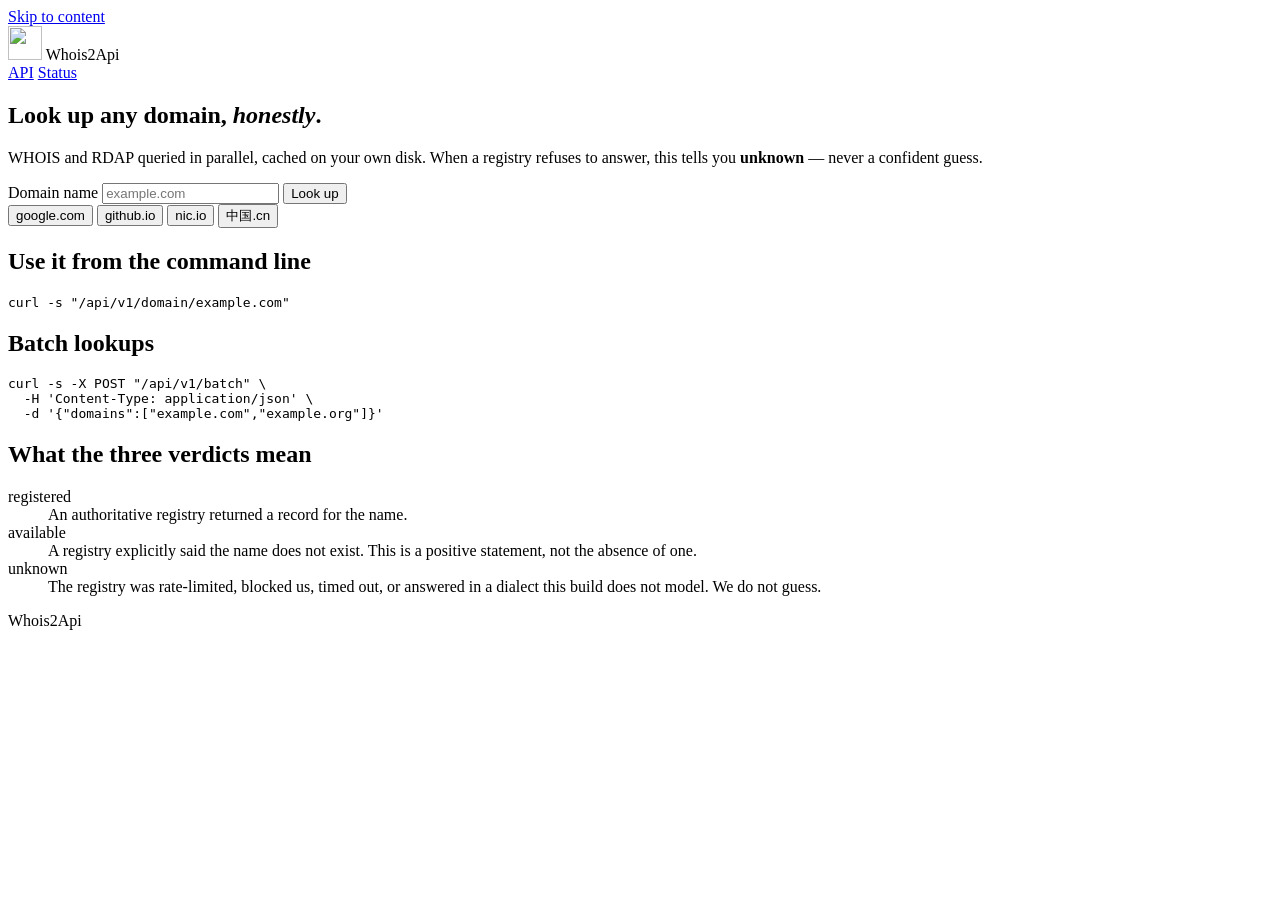
==== internal/api/assets/index.html @ 47f3fae1 "feat: Whois2Api — self-hosted domain lookup with an honest three-state verdict A WHOIS/RDAP API buil" ====
<!DOCTYPE html>
<html lang="en">
<head>
<meta charset="utf-8">
<meta name="viewport" content="width=device-width, initial-scale=1">
<title>Whois2Api — domain lookup</title>
<meta name="description" content="A fast, self-hosted WHOIS/RDAP lookup API with an honest three-state verdict.">
<link rel="icon" href="/static/logo.svg" type="image/svg+xml">
<link rel="stylesheet" href="/static/app.css">
</head>
<body>
<a class="skip" href="#main">Skip to content</a>
<header class="site">
  <div class="brand">
    <img src="/static/logo.svg" alt="" width="34" height="34">
    <span>Whois2Api</span>
  </div>
  <nav>
    <a href="#docs">API</a>
    <a href="/api/v1/status" target="_blank" rel="noopener">Status</a>
  </nav>
</header>

<main id="main">
  <section class="hero">
    <h1>Look up any domain, <em>honestly</em>.</h1>
    <p class="lede">
      WHOIS and RDAP queried in parallel, cached on your own disk. When a registry
      refuses to answer, this tells you <strong>unknown</strong> — never a confident guess.
    </p>
    <form id="lookup" autocomplete="off">
      <label class="sr-only" for="domain">Domain name</label>
      <input id="domain" name="domain" type="text" placeholder="example.com"
             spellcheck="false" autocapitalize="none" autocomplete="off" required>
      <button type="submit">Look up</button>
    </form>
    <div class="examples" id="examples">
      <button type="button" data-d="google.com">google.com</button>
      <button type="button" data-d="github.io">github.io</button>
      <button type="button" data-d="nic.io">nic.io</button>
      <button type="button" data-d="中国.cn">中国.cn</button>
    </div>
  </section>

  <section id="output" aria-live="polite"></section>

  <section id="docs" class="docs">
    <h2>Use it from the command line</h2>
    <pre><code>curl -s "<span class="host"></span>/api/v1/domain/example.com"</code></pre>
    <h2>Batch lookups</h2>
    <pre><code>curl -s -X POST "<span class="host"></span>/api/v1/batch" \
  -H 'Content-Type: application/json' \
  -d '{"domains":["example.com","example.org"]}'</code></pre>
    <h2>What the three verdicts mean</h2>
    <dl class="verdicts">
      <dt><span class="pill registered">registered</span></dt>
      <dd>An authoritative registry returned a record for the name.</dd>
      <dt><span class="pill available">available</span></dt>
      <dd>A registry explicitly said the name does not exist. This is a positive
          statement, not the absence of one.</dd>
      <dt><span class="pill unknown">unknown</span></dt>
      <dd>The registry was rate-limited, blocked us, timed out, or answered in a
          dialect this build does not model. We do not guess.</dd>
    </dl>
  </section>
</main>

<footer class="site">
  <span>Whois2Api</span>
  <span id="version"></span>
</footer>
<script src="/static/app.js"></script>
</body>
</html>
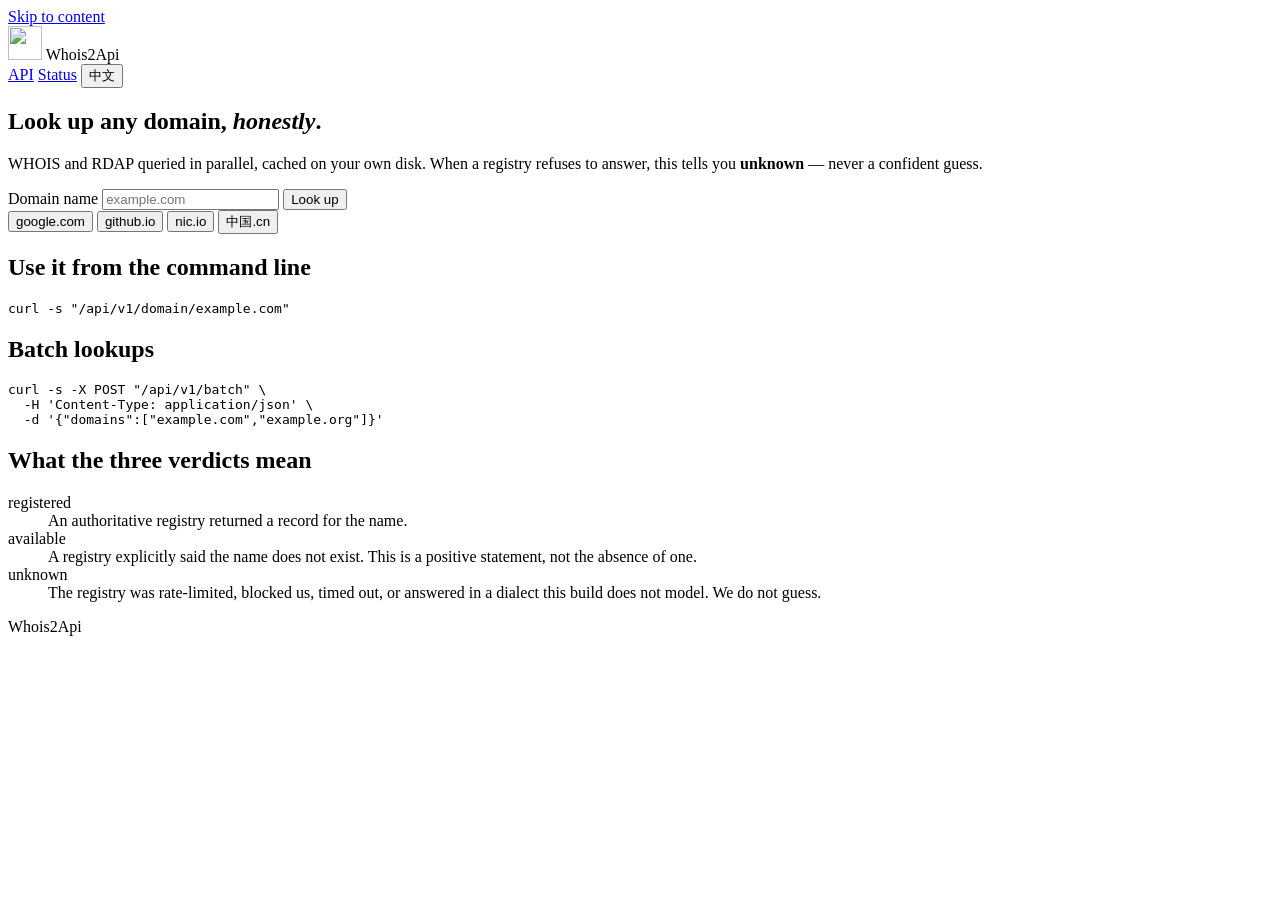
==== commit 7f305a2e: "feat(ui): 中英双语界面，提示改为结构化 code 把界面做成中文，最省事的做法是拿英文串做正则替换——那正是这个项目一 直在避免的失效模式：文案一改，翻译静默失配。所以先改 API，再让界面" ====
--- a/internal/api/assets/index.html
+++ b/internal/api/assets/index.html
@@ -3,36 +3,37 @@
 <head>
 <meta charset="utf-8">
 <meta name="viewport" content="width=device-width, initial-scale=1">
-<title>Whois2Api — domain lookup</title>
-<meta name="description" content="A fast, self-hosted WHOIS/RDAP lookup API with an honest three-state verdict.">
+<title data-i18n="title">Whois2Api — domain lookup</title>
+<meta name="description" data-i18n-content="description" content="A fast, self-hosted WHOIS/RDAP lookup API with an honest three-state verdict.">
 <link rel="icon" href="/static/logo.svg" type="image/svg+xml">
 <link rel="stylesheet" href="/static/app.css">
+<script src="/static/i18n.js"></script>
 </head>
 <body>
-<a class="skip" href="#main">Skip to content</a>
+<a class="skip" href="#main" data-i18n="skip">Skip to content</a>
 <header class="site">
   <div class="brand">
     <img src="/static/logo.svg" alt="" width="34" height="34">
     <span>Whois2Api</span>
   </div>
   <nav>
-    <a href="#docs">API</a>
-    <a href="/api/v1/status" target="_blank" rel="noopener">Status</a>
+    <a href="#docs" data-i18n="nav.api">API</a>
+    <a href="/api/v1/status" target="_blank" rel="noopener" data-i18n="nav.status">Status</a>
+    <button type="button" id="lang" class="lang" data-i18n="lang.other" aria-live="polite">中文</button>
   </nav>
 </header>
 
 <main id="main">
   <section class="hero">
-    <h1>Look up any domain, <em>honestly</em>.</h1>
+    <h1><span data-i18n="hero.a">Look up any domain, </span><em data-i18n="hero.em">honestly</em><span data-i18n="hero.b">.</span></h1>
     <p class="lede">
-      WHOIS and RDAP queried in parallel, cached on your own disk. When a registry
-      refuses to answer, this tells you <strong>unknown</strong> — never a confident guess.
+      <span data-i18n="lede.a">WHOIS and RDAP queried in parallel, cached on your own disk. When a registry refuses to answer, this tells you </span><strong data-i18n="lede.strong">unknown</strong><span data-i18n="lede.b"> — never a confident guess.</span>
     </p>
     <form id="lookup" autocomplete="off">
-      <label class="sr-only" for="domain">Domain name</label>
+      <label class="sr-only" for="domain" data-i18n="form.label">Domain name</label>
       <input id="domain" name="domain" type="text" placeholder="example.com"
              spellcheck="false" autocapitalize="none" autocomplete="off" required>
-      <button type="submit">Look up</button>
+      <button type="submit" data-i18n="form.submit">Look up</button>
     </form>
     <div class="examples" id="examples">
       <button type="button" data-d="google.com">google.com</button>
@@ -45,22 +46,20 @@
   <section id="output" aria-live="polite"></section>
 
   <section id="docs" class="docs">
-    <h2>Use it from the command line</h2>
+    <h2 data-i18n="docs.cli">Use it from the command line</h2>
     <pre><code>curl -s "<span class="host"></span>/api/v1/domain/example.com"</code></pre>
-    <h2>Batch lookups</h2>
+    <h2 data-i18n="docs.batch">Batch lookups</h2>
     <pre><code>curl -s -X POST "<span class="host"></span>/api/v1/batch" \
   -H 'Content-Type: application/json' \
   -d '{"domains":["example.com","example.org"]}'</code></pre>
-    <h2>What the three verdicts mean</h2>
+    <h2 data-i18n="docs.verdicts">What the three verdicts mean</h2>
     <dl class="verdicts">
-      <dt><span class="pill registered">registered</span></dt>
-      <dd>An authoritative registry returned a record for the name.</dd>
-      <dt><span class="pill available">available</span></dt>
-      <dd>A registry explicitly said the name does not exist. This is a positive
-          statement, not the absence of one.</dd>
-      <dt><span class="pill unknown">unknown</span></dt>
-      <dd>The registry was rate-limited, blocked us, timed out, or answered in a
-          dialect this build does not model. We do not guess.</dd>
+      <dt><span class="pill registered" data-i18n="verdict.registered">registered</span></dt>
+      <dd data-i18n="verdicts.registered">An authoritative registry returned a record for the name.</dd>
+      <dt><span class="pill available" data-i18n="verdict.available">available</span></dt>
+      <dd data-i18n="verdicts.available">A registry explicitly said the name does not exist. This is a positive statement, not the absence of one.</dd>
+      <dt><span class="pill unknown" data-i18n="verdict.unknown">unknown</span></dt>
+      <dd data-i18n="verdicts.unknown">The registry was rate-limited, blocked us, timed out, or answered in a dialect this build does not model. We do not guess.</dd>
     </dl>
   </section>
 </main>
